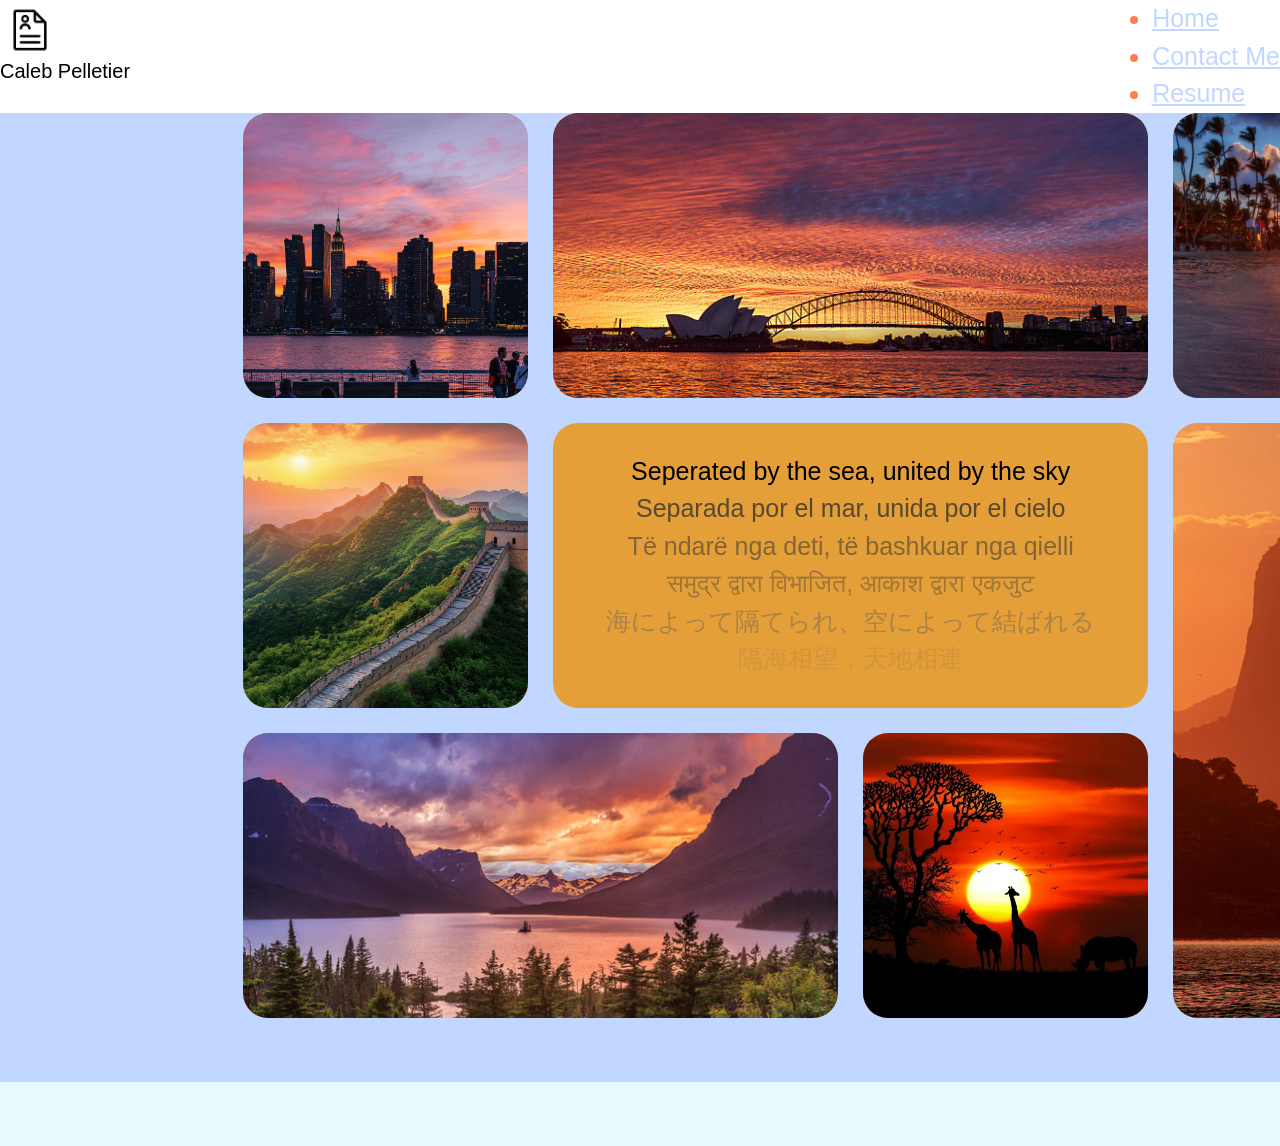
==== bento-grid.html @ ffbd6d36 "bento-grid" ====
<!DOCTYPE html>
<html lang="en">
<head>
    <meta charset="UTF-8">
    <meta name="viewport" content="width=device-width, initial-scale=1.0">
    <link rel="stylesheet" href="style.css" />
    <title>Document</title>

    <style>
        


    </style>
</head>
<body>
    <header id="front-header">
      <nav>
        <img src="resume-7.png" width="60px" height="60px" />
        <h2 id="name-header">Caleb Pelletier</h2>
      </nav>

      <nav>
        <ul id="main-list">
          <li><a href="index.html">Home</a></li>
          <li><a href="contact.html">Contact Me</a></li>
          <li><a href="resume.html">Resume</a></li>
        </ul>
      </nav>
    </header>

    <main class="page-wrapper">
        <section class="bento-grid">
            <div class="grid-item" style="grid-area: africa"><img class="bento-img" src="bento-grid-photos\africa_sunset.webp" alt="Image of a sunset in africa"></div>
            <div class="grid-item" style="grid-area: australia"><img class="bento-img" src="bento-grid-photos\australia_sunset.jpg" alt="Image of a sunset in australia"></div>
            <div class="grid-item" style="grid-area: brazil"><img class="bento-img" src="bento-grid-photos/brazil_sunset.jpeg" alt="Image of a sunset in brazil"></div>
            <div class="grid-item" style="grid-area: china"><img class="bento-img" src="bento-grid-photos\china_sunset.jpeg" alt="Image of a sunset in china"></div>
            <div class="grid-item" style="grid-area: hawaii"><img class="bento-img" src="bento-grid-photos\hawaii_sunset.jpg" alt="Image of a sunset in hawaii"></div>
            <div class="grid-item" style="grid-area: montana"><img class="bento-img" src="bento-grid-photos\montana_sunset.jpg" alt="Image of a sunset in montana"></div>
            <div class="grid-item" style="grid-area: new_york"><img class="bento-img" src="bento-grid-photos\New_york_sunset.jpg" alt="Image of a sunset in new york"></div>
            <div class="grid-item-empty" style="grid-area: empty;">Seperated by the sea, united by the sky
                <p style="color: rgba(46, 46, 46, 0.774);">Separada por el mar, unida por el cielo</p>
                <p style="color: rgba(53, 52, 52, 0.548);">Të ndarë nga deti, të bashkuar nga qielli</p>
                <p style="color: rgba(58, 58, 58, 0.397);">समुद्र द्वारा विभाजित, आकाश द्वारा एकजुट</p>
                <p style="color: rgba(94, 93, 93, 0.432);">海によって隔てられ、空によって結ばれる</p>
                <p style="color: rgba(92, 91, 91, 0.137);">隔海相望，天地相連</p>
            </div>
        </section>
    </main>
    
</body>
</html>
---- style.css ----
@import url(https://fonts.google.com/specimen/Google+Sans);

.banner-card {
  position: relative;
}

.banner-card img {
  max-width: 100%;
  height: auto;
}

.banner-text {
  position: absolute;
  top: 35%;
  color: coral;
  left: 43%;
}

.button-placement {
  position: absolute;
  left: 45%;
  top: 45%;
  color: coral;
  display:block;
  border-radius:20px;
}

header {
  background-color: #ffffff;
  position: fixed;
  top: 0;
}

html {
  font-size: 25px;
  box-sizing: border-box;
  background-color: #e7fbff;
}

*,
*::before *::after {
  box-sizing: inherit;
}

* {
  margin: 0;
}

body {
  min-height: 100vh;
  color: coral;
  font-size: 1rem;
  line-height: 1.5rem;
  font-family: "Franklin Gothic Medium", "Arial Narrow", Arial, sans-serif;
  -webkit-font-smoothing: antialiased;
}

input,
button,
textarea,
select {
  font: inherit;
}

p,
h1,
h2,
h3,
h4,
h5,
h6 {
  overflow-wrap: break-word;
}

h1,
h2,
h3,
h4,
h5,
h6 {
  color: rgb(0, 0, 0);
  font-family: "Franklin Gothic Medium", "Arial Narrow", Arial, sans-serif;
  text-wrap: balance;
}

#resume {
  font-size: 2.3 rem;
  font-weight: 500;
  line-height: 2rem;
  margin-left: 43%;
}

#contact-form {
  font-size: 2.3 rem;
  font-weight: 500;
  line-height: 2rem;
  margin-left: 44.2%;
}

#name-header {
  font-size: 20px;
  font-weight: 500;
  line-height: 0;
  margin-left: 0%;
}

#home-header{
  text-align: center;
}

#enter-contact {
  font-size: 19px;
  font-weight: 500;
  line-height: 3rem;
  margin-left: 40%;
}

h2 {
  font-size: 2rem;
  font-weight: 1000;
  line-height: 3.5rem;
  margin-bottom: 0.75rem;
}

h3 {
  font-size: 1.2rem;
  font-weight: 500;
  line-height: .5 rem;
  margin-bottom: 0.75rem;
}

.box-one {
  background-color: #ffffff;
  padding: 20px;
  border: 0 solid #c1d7ff;
}

h2 {
  height: 100%;
}

section{
  display:inline-block;
  width: 70%;
  padding: 5%;
  margin-left: 14%;
  margin-top: 5%;
  margin-bottom: 5%;
  background-color: #c1d7ff;
  box-sizing: border-box;
  border-radius: 25%;
}

a:link {
  color: #c1d7ff; 
}

#email-input {
  margin-bottom: 5% ; 
  width: 20rem;
}

#message-input {
  width: 42.6rem;
  height: 10rem;
}

#first-name-input::placeholder {
  color: coral;
}

#last-name-input::placeholder {
  color: coral;
}

#email-input::placeholder {
  color: #ff7f50;
}

#message-input::placeholder {
  color: coral;
}

#table-descriptions {
  font-size: 0.7rem;
  width: 25rem;
  height: 10rem;
}

#front-header {
  position: sticky;
  display: flex;
  justify-content: space-between;
  z-index: 1;
}

.card-img {
  width: 357px;
  height: 200px;
  object-fit: cover;
  border-radius: 10px;
}

.container {
  display: flex;
  max-width: 1150px;
  margin-left: 15%;
  column-gap: 50px;
  padding-top: 50px;
  margin-bottom: 30px;
}

.card {
  background-color: #bbe0e9;
  border-radius: 20px;
  box-shadow: 0 3px 3px rgba(0,0,0,0.15);
  padding: 20px 30px;
}

.heading {
  margin:10px 0 15px;

}

.description {
  margin-bottom: 20px;
  color: rgb(255, 140, 0);
}

.btn {
  border: none;
  border-radius: 1000px;
  color: white;
  font-size: 20px;
}

.btn:hover {
  background-color: #000000;
  color: rgb(0, 0, 0);
}

button {
  cursor: pointer;
}

.grid-item {
  background-color: #e49f38;
  border-radius: 25px;
}

.grid-item-empty {
  color: rgb(0, 0, 0);
  place-content: center;
  text-align: center;
  border-radius: 25px;
  background-color: #e49f38;
}

.page-wrapper {
  background-color: #c1d7ff;
}

.bento-grid {
  margin-top: -5%;
  display: grid;
  grid-template-columns: 285px 285px 285px 285px;
  grid-template-rows: 285px 285px 285px;
  gap: 1rem;
  grid-template-areas: 
  "new_york australia australia hawaii"
  "china empty empty brazil"
  "montana montana africa brazil";
}

.bento-img {
  width: 100%;
  height: 100%;
  object-fit: cover;
  display: block;
  border-radius: 25px;
}
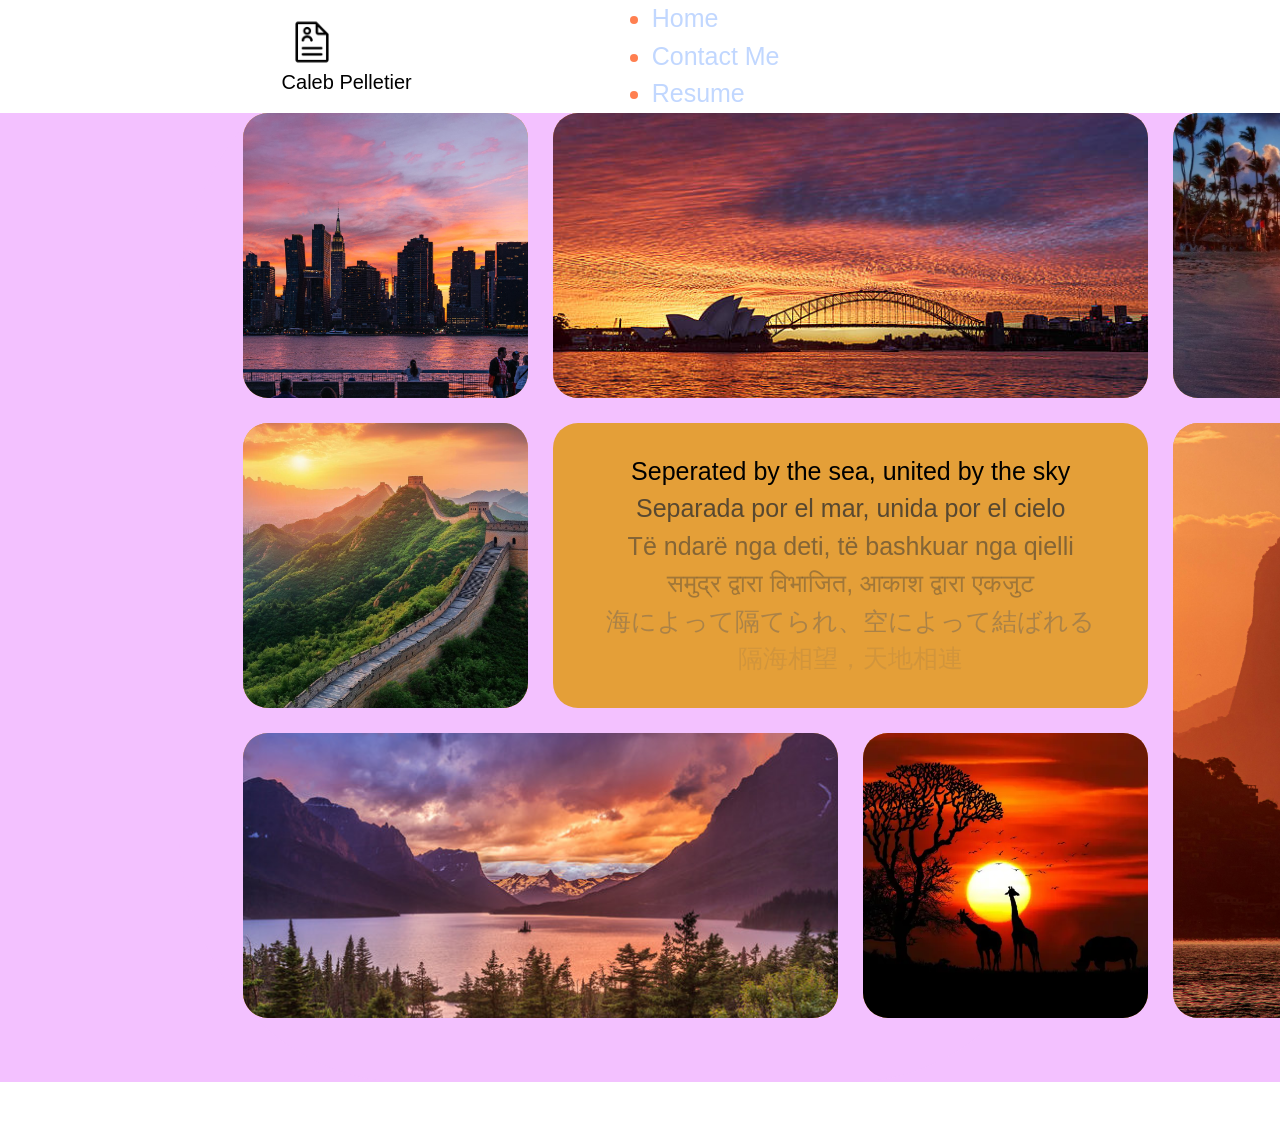
==== commit d513ddd0: "Testimonials" ====
--- a/bento-grid.html
+++ b/bento-grid.html
@@ -21,9 +21,9 @@
 
       <nav>
         <ul id="main-list">
-          <li><a href="index.html">Home</a></li>
-          <li><a href="contact.html">Contact Me</a></li>
-          <li><a href="resume.html">Resume</a></li>
+          <li><a href="index.html" role="button">Home</a></li>
+          <li><a href="contact.html" role="button">Contact Me</a></li>
+          <li><a href="resume.html" role="button">Resume</a></li>
         </ul>
       </nav>
     </header>
--- a/style.css
+++ b/style.css
@@ -1,281 +1,282 @@
 @import url(https://fonts.google.com/specimen/Google+Sans);
-
-.banner-card {
-  position: relative;
+@layer base {
+  .banner-card {
+    position: relative;
+  }
+
+  .banner-card img {
+    max-width: 100%;
+    height: auto;
+  }
+
+  .banner-text {
+    position: absolute;
+    top: 35%;
+    color: coral;
+    left: 43%;
+  }
+
+  .button-placement {
+    position: absolute;
+    left: 45%;
+    top: 45%;
+    color: coral;
+    display:block;
+    border-radius:20px;
+  }
 }
 
-.banner-card img {
-  max-width: 100%;
-  height: auto;
+@layer base{
+  header {
+    background-color: #ffffff;
+    position: fixed;
+    top: 0;
+  }
+
+  a {
+    text-decoration: none;
+  }
+
+  html {
+    font-size: 25px;
+    box-sizing: border-box;
+    background-color: #ffffff;
+  }
+
+  *,
+  *::before *::after {
+    box-sizing: inherit;
+  }
+
+  * {
+    margin: 0;
+  }
+
+  body {
+    min-height: 100vh;
+    color: coral;
+    font-size: 1rem;
+    line-height: 1.5rem;
+    font-family: "Franklin Gothic Medium", "Arial Narrow", Arial, sans-serif;
+    -webkit-font-smoothing: antialiased;
+  }
+
+  input,
+  button,
+  textarea,
+  select {
+    font: inherit;
+  }
+
+  p,
+  h1,
+  h2,
+  h3,
+  h4,
+  h5,
+  h6 {
+    overflow-wrap: break-word;
+  }
+
+  h1,
+  h2,
+  h3,
+  h4,
+  h5,
+  h6 {
+    color: rgb(0, 0, 0);
+    font-family: "Franklin Gothic Medium", "Arial Narrow", Arial, sans-serif;
+    text-wrap: balance;
+  }
+  
+  h2 {
+    font-size: 2rem;
+    font-weight: 1000;
+    line-height: 3.5rem;
+    margin-bottom: 0.75rem;
+    height: 100%;
+  }
+
+  h3 {
+    font-size: 1.2rem;
+    font-weight: 500;
+    line-height: .5 rem;
+    margin-bottom: 0.75rem;
+  }
+
+  h1 {
+    font-size: 50px;
+  }
+
+  section{
+    display:inline-block;
+    width: 70%;
+    padding: 5%;
+    margin-left: 14%;
+    margin-top: 5%;
+    margin-bottom: 5%;
+    background-color: #c1d7ff;
+    box-sizing: border-box;
+    border-radius: 25%;
+  }
+
+  a:link {
+    color: #c1d7ff; 
+  }
 }
-
-.banner-text {
-  position: absolute;
-  top: 35%;
-  color: coral;
-  left: 43%;
-}
-
-.button-placement {
-  position: absolute;
-  left: 45%;
-  top: 45%;
-  color: coral;
-  display:block;
-  border-radius:20px;
-}
-
-header {
-  background-color: #ffffff;
-  position: fixed;
-  top: 0;
-}
-
-html {
-  font-size: 25px;
-  box-sizing: border-box;
-  background-color: #e7fbff;
-}
-
-*,
-*::before *::after {
-  box-sizing: inherit;
-}
-
-* {
-  margin: 0;
-}
-
-body {
-  min-height: 100vh;
-  color: coral;
-  font-size: 1rem;
-  line-height: 1.5rem;
-  font-family: "Franklin Gothic Medium", "Arial Narrow", Arial, sans-serif;
-  -webkit-font-smoothing: antialiased;
-}
-
-input,
-button,
-textarea,
-select {
-  font: inherit;
-}
-
-p,
-h1,
-h2,
-h3,
-h4,
-h5,
-h6 {
-  overflow-wrap: break-word;
-}
-
-h1,
-h2,
-h3,
-h4,
-h5,
-h6 {
-  color: rgb(0, 0, 0);
-  font-family: "Franklin Gothic Medium", "Arial Narrow", Arial, sans-serif;
-  text-wrap: balance;
-}
-
-#resume {
-  font-size: 2.3 rem;
-  font-weight: 500;
-  line-height: 2rem;
-  margin-left: 43%;
-}
-
-#contact-form {
-  font-size: 2.3 rem;
-  font-weight: 500;
-  line-height: 2rem;
-  margin-left: 44.2%;
-}
-
-#name-header {
-  font-size: 20px;
-  font-weight: 500;
-  line-height: 0;
-  margin-left: 0%;
-}
-
-#home-header{
-  text-align: center;
-}
-
-#enter-contact {
-  font-size: 19px;
-  font-weight: 500;
-  line-height: 3rem;
-  margin-left: 40%;
-}
-
-h2 {
-  font-size: 2rem;
-  font-weight: 1000;
-  line-height: 3.5rem;
-  margin-bottom: 0.75rem;
-}
-
-h3 {
-  font-size: 1.2rem;
-  font-weight: 500;
-  line-height: .5 rem;
-  margin-bottom: 0.75rem;
-}
-
-.box-one {
-  background-color: #ffffff;
-  padding: 20px;
-  border: 0 solid #c1d7ff;
-}
-
-h2 {
-  height: 100%;
-}
-
-section{
-  display:inline-block;
-  width: 70%;
-  padding: 5%;
-  margin-left: 14%;
-  margin-top: 5%;
-  margin-bottom: 5%;
-  background-color: #c1d7ff;
-  box-sizing: border-box;
-  border-radius: 25%;
-}
-
-a:link {
-  color: #c1d7ff; 
-}
-
-#email-input {
-  margin-bottom: 5% ; 
-  width: 20rem;
-}
-
-#message-input {
-  width: 42.6rem;
-  height: 10rem;
-}
-
-#first-name-input::placeholder {
-  color: coral;
-}
-
-#last-name-input::placeholder {
-  color: coral;
-}
-
-#email-input::placeholder {
-  color: #ff7f50;
-}
-
-#message-input::placeholder {
-  color: coral;
-}
-
-#table-descriptions {
-  font-size: 0.7rem;
-  width: 25rem;
-  height: 10rem;
-}
-
-#front-header {
-  position: sticky;
-  display: flex;
-  justify-content: space-between;
-  z-index: 1;
-}
-
-.card-img {
-  width: 357px;
-  height: 200px;
-  object-fit: cover;
-  border-radius: 10px;
-}
-
-.container {
-  display: flex;
-  max-width: 1150px;
-  margin-left: 15%;
-  column-gap: 50px;
-  padding-top: 50px;
-  margin-bottom: 30px;
-}
-
-.card {
-  background-color: #bbe0e9;
-  border-radius: 20px;
-  box-shadow: 0 3px 3px rgba(0,0,0,0.15);
-  padding: 20px 30px;
-}
-
-.heading {
-  margin:10px 0 15px;
-
-}
-
-.description {
-  margin-bottom: 20px;
-  color: rgb(255, 140, 0);
-}
-
-.btn {
-  border: none;
-  border-radius: 1000px;
-  color: white;
-  font-size: 20px;
-}
-
-.btn:hover {
-  background-color: #000000;
-  color: rgb(0, 0, 0);
-}
-
-button {
-  cursor: pointer;
-}
-
-.grid-item {
-  background-color: #e49f38;
-  border-radius: 25px;
-}
-
-.grid-item-empty {
-  color: rgb(0, 0, 0);
-  place-content: center;
-  text-align: center;
-  border-radius: 25px;
-  background-color: #e49f38;
-}
-
-.page-wrapper {
-  background-color: #c1d7ff;
-}
-
-.bento-grid {
-  margin-top: -5%;
-  display: grid;
-  grid-template-columns: 285px 285px 285px 285px;
-  grid-template-rows: 285px 285px 285px;
-  gap: 1rem;
-  grid-template-areas: 
-  "new_york australia australia hawaii"
-  "china empty empty brazil"
-  "montana montana africa brazil";
-}
-
-.bento-img {
-  width: 100%;
-  height: 100%;
-  object-fit: cover;
-  display: block;
-  border-radius: 25px;
-}
+  button {
+    cursor: pointer;
+  }  
+
+  #resume {
+    font-size: 2.3 rem;
+    font-weight: 500;
+    line-height: 2rem;
+    margin-left: 43%;
+  }
+
+  #contact-form {
+    font-size: 2.3 rem;
+    font-weight: 500;
+    line-height: 2rem;
+    margin-left: 44.2%;
+  }
+
+  #name-header {
+    font-size: 20px;
+    font-weight: 500;
+    line-height: 0;
+    margin-left: 0%;
+  }
+
+  #home-header{
+    text-align: center;
+  }
+
+  #enter-contact {
+    font-size: 19px;
+    font-weight: 500;
+    line-height: 3rem;
+    margin-left: 40%;
+  }
+
+  .box-one {
+    background-color: #ffffff;
+    padding: 20px;
+    border: 0 solid #c1d7ff;
+  }
+
+  #email-input {
+    margin-bottom: 5% ; 
+    width: 20rem;
+  }
+
+  #message-input {
+    width: 42.6rem;
+    height: 10rem;
+  }
+
+  #first-name-input::placeholder {
+    color: coral;
+  }
+
+  #last-name-input::placeholder {
+    color: coral;
+  }
+
+  #email-input::placeholder {
+    color: #ff7f50;
+  }
+
+  #message-input::placeholder {
+    color: coral;
+  }
+
+  #table-descriptions {
+    font-size: 0.7rem;
+    width: 25rem;
+    height: 10rem;
+  }
+
+  #front-header {
+    position: sticky;
+    display: flex;
+    justify-content: flex-start;
+    align-items: center;
+    z-index: 1;
+    gap: 200px;
+    padding-left: 22%;
+  }
+
+  .card-img {
+    width: 357px;
+    height: 200px;
+    object-fit: cover;
+    border-radius: 10px;
+  }
+
+  .card {
+    background-color: #bbe0e9;
+    border-radius: 20px;
+    box-shadow: 0 3px 3px rgba(0,0,0,0.15);
+    padding: 20px 30px;
+  }
+
+  .heading {
+    margin:10px 0 15px;
+  }
+
+  .description {
+    margin-bottom: 20px;
+    color: rgb(255, 140, 0);
+  }
+
+  .btn {
+    border: none;
+    border-radius: 1000px;
+    color: white;
+    font-size: 20px;
+  }
+
+  .btn:hover {
+    background-color: #000000;
+    color: rgb(0, 0, 0);
+  }
+
+  .grid-item {
+    background-color: #e49f38;
+    border-radius: 25px;
+  }
+
+  .grid-item-empty {
+    color: rgb(0, 0, 0);
+    place-content: center;
+    text-align: center;
+    border-radius: 25px;
+    background-color: #e49f38;
+  }
+
+  .page-wrapper {
+    background-color: #f3c1ff;
+  }
+
+  .bento-grid {
+    background-color: #f3c1ff;
+    margin-top: -5%;
+    display: grid;
+    grid-template-columns: 285px 285px 285px 285px;
+    grid-template-rows: 285px 285px 285px;
+    gap: 1rem;
+    grid-template-areas: 
+    "new_york australia australia hawaii"
+    "china empty empty brazil"
+    "montana montana africa brazil";
+  }
+
+  .bento-img {
+    width: 100%;
+    height: 100%;
+    object-fit: cover;
+    display: block;
+    border-radius: 25px;
+  }
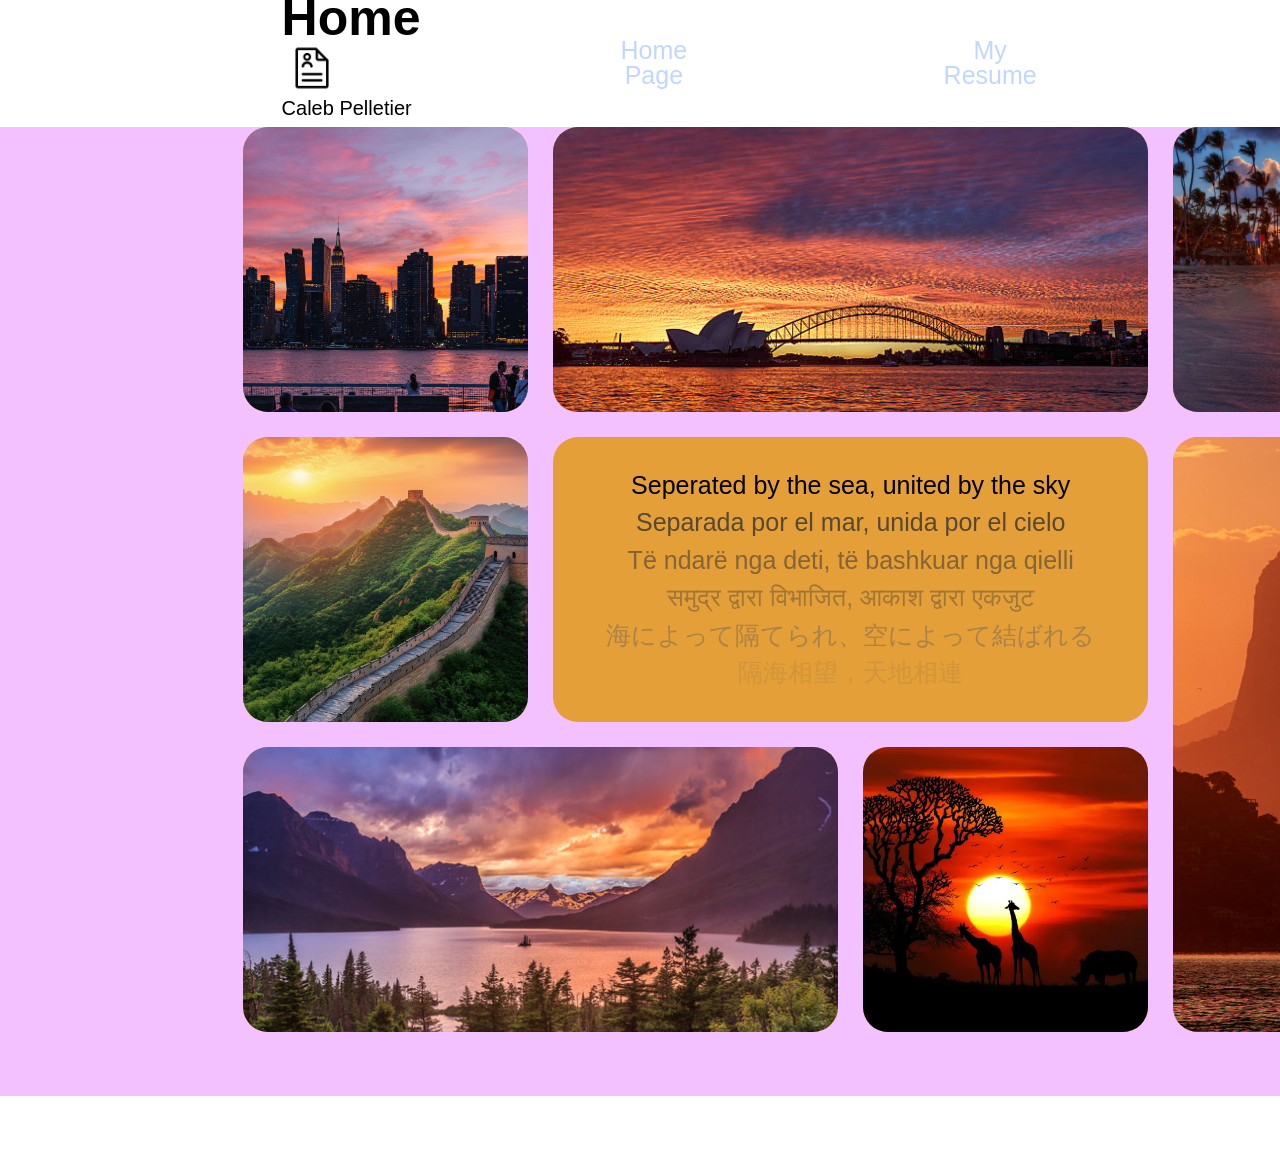
==== commit d6989650: "Accesability" ====
--- a/bento-grid.html
+++ b/bento-grid.html
@@ -1,34 +1,30 @@
 <!DOCTYPE html>
 <html lang="en">
-<head>
-    <meta charset="UTF-8">
-    <meta name="viewport" content="width=device-width, initial-scale=1.0">
-    <link rel="stylesheet" href="style.css" />
-    <title>Document</title>
+  <head>
+      <meta charset="UTF-8">
+      <meta name="viewport" content="width=device-width, initial-scale=1.0">
+      <link rel="stylesheet" href="style.css" />
+      <title>Document</title>
+  </head>
+  <body>
+    <a href="#main-content-bento" class="skip-link">Skip to main content</a>
+      <header id="front-header">
+        <nav>
+          <h1 id="home-header">Home</h1>
+          <img src="resume-7.png" width="60px" height="60px" />
+          <h2 id="name-header">Caleb Pelletier</h2>
+        </nav>
+        <nav aria-label="Primary navigation">
+          <ul class="header-row">
+            <li><a href="index.html">Home Page</a></li>
+            <li><a href="resume.html">My Resume</a></li>
+            <li><a href="contact.html">Contact Me</a></li>
+            <li><a href="bento-grid.html" aria-current="page">Bento Grid</a></li>
+          </ul>
+        </nav>
+      </header>
 
-    <style>
-        
-
-
-    </style>
-</head>
-<body>
-    <header id="front-header">
-      <nav>
-        <img src="resume-7.png" width="60px" height="60px" />
-        <h2 id="name-header">Caleb Pelletier</h2>
-      </nav>
-
-      <nav>
-        <ul id="main-list">
-          <li><a href="index.html" role="button">Home</a></li>
-          <li><a href="contact.html" role="button">Contact Me</a></li>
-          <li><a href="resume.html" role="button">Resume</a></li>
-        </ul>
-      </nav>
-    </header>
-
-    <main class="page-wrapper">
+    <main class="page-wrapper" id="main-content-bento">
         <section class="bento-grid">
             <div class="grid-item" style="grid-area: africa"><img class="bento-img" src="bento-grid-photos\africa_sunset.webp" alt="Image of a sunset in africa"></div>
             <div class="grid-item" style="grid-area: australia"><img class="bento-img" src="bento-grid-photos\australia_sunset.jpg" alt="Image of a sunset in australia"></div>
--- a/style.css
+++ b/style.css
@@ -1,4 +1,16 @@
 @import url(https://fonts.google.com/specimen/Google+Sans);
+
+@media (prefers-reduced-motion: reduce) {
+  * {
+    animation-duration: 0.01ms !important;
+    animation-iteration-count: 1 !important;
+    animation-delay: 0.01ms !important;
+    transition-duration: 0.01ms !important;
+    transition-delay: 0.01ms !important;
+    scroll-behavior: auto !important;
+  }
+}
+
 @layer base {
   .banner-card {
     position: relative;
@@ -41,6 +53,7 @@
     font-size: 25px;
     box-sizing: border-box;
     background-color: #ffffff;
+    scroll-behavior: smooth;
   }
 
   *,
@@ -123,6 +136,7 @@
   a:link {
     color: #c1d7ff; 
   }
+  
 }
   button {
     cursor: pointer;
@@ -279,4 +293,33 @@
     object-fit: cover;
     display: block;
     border-radius: 25px;
-  }+  }
+
+ .skip-link {
+  position: absolute;
+  z-index: 5;
+  margin-left: -999rem;
+  padding: 0.5rem 1.5rem;
+  background: #a9d9f8; 
+  border-radius: 0 0 0.25rem 0.25rem;
+  }
+
+ .skip-link:focus {
+  margin-left: 0.5rem;
+  top:0;
+  left: 0;
+  }
+
+  .header-row {
+    display: flex;
+    gap: 50%;
+    list-style-type: none;
+    padding: 0%;
+    text-align: center;
+    line-height: 1;
+  }
+
+  nav a[aria-current="page"] {
+  color: #58b3c4;
+}
+
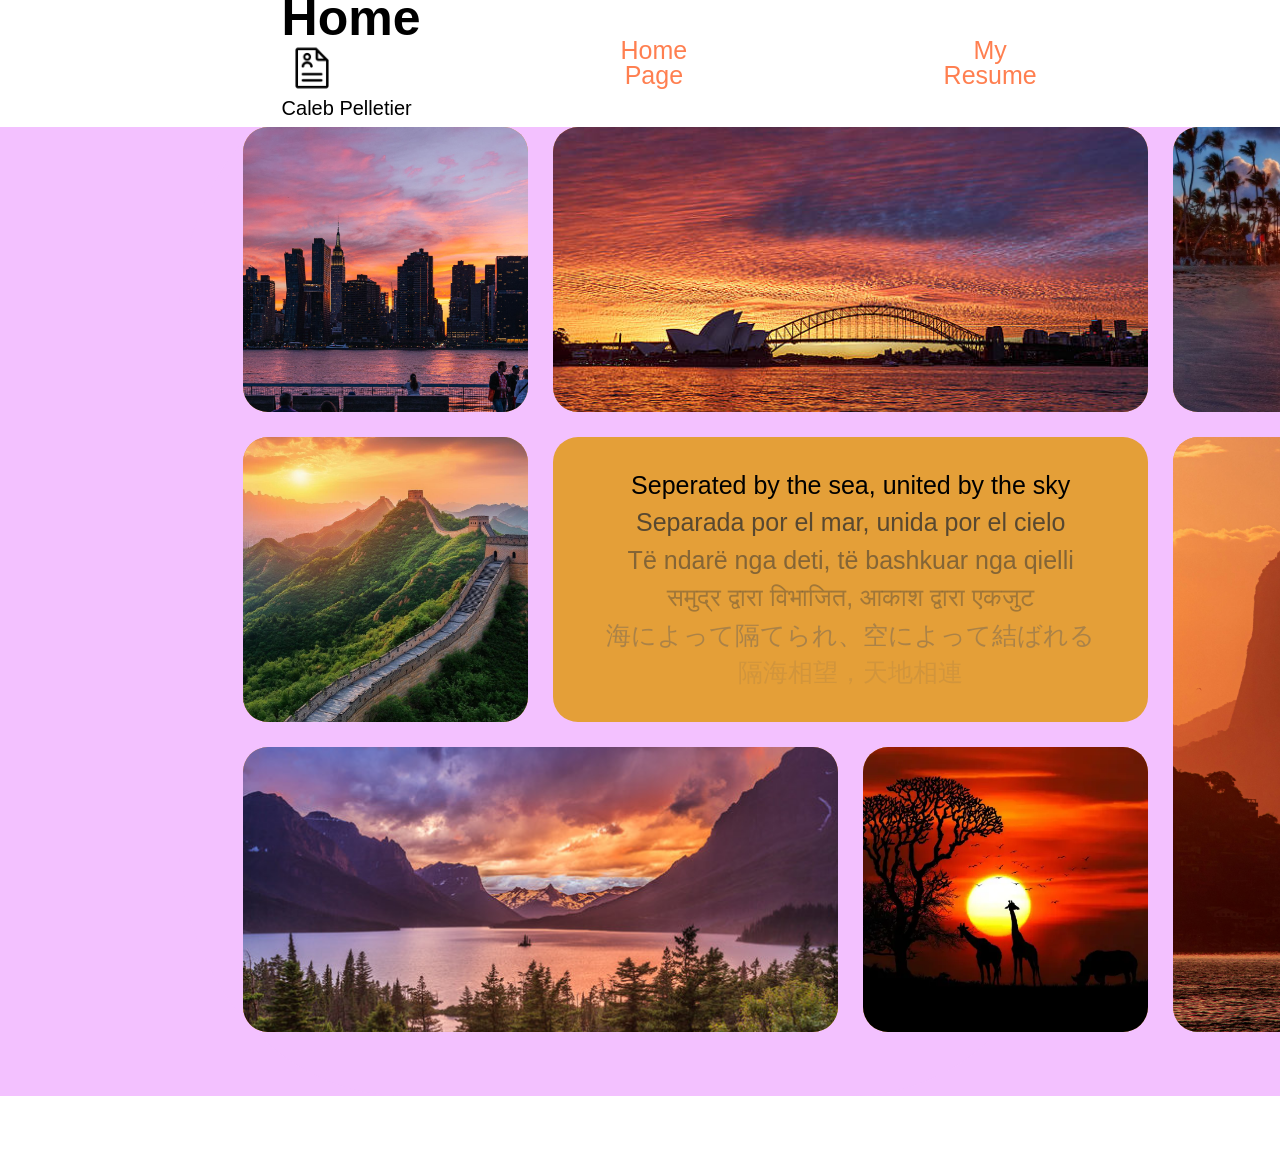
==== commit 8bd14113: "added alt attributes" ====
--- a/bento-grid.html
+++ b/bento-grid.html
@@ -9,9 +9,9 @@
   <body>
     <a href="#main-content-bento" class="skip-link">Skip to main content</a>
       <header id="front-header">
-        <nav>
+        <nav aria-label="Logo navigation">
           <h1 id="home-header">Home</h1>
-          <img src="resume-7.png" width="60px" height="60px" />
+          <img src="resume-7.png" alt="Resume logo" width="60px" height="60px" />
           <h2 id="name-header">Caleb Pelletier</h2>
         </nav>
         <nav aria-label="Primary navigation">
--- a/style.css
+++ b/style.css
@@ -134,7 +134,7 @@
   }
 
   a:link {
-    color: #c1d7ff; 
+    color: coral; 
   }
   
 }
@@ -321,5 +321,6 @@
 
   nav a[aria-current="page"] {
   color: #58b3c4;
+  text-decoration: underline;
 }
 
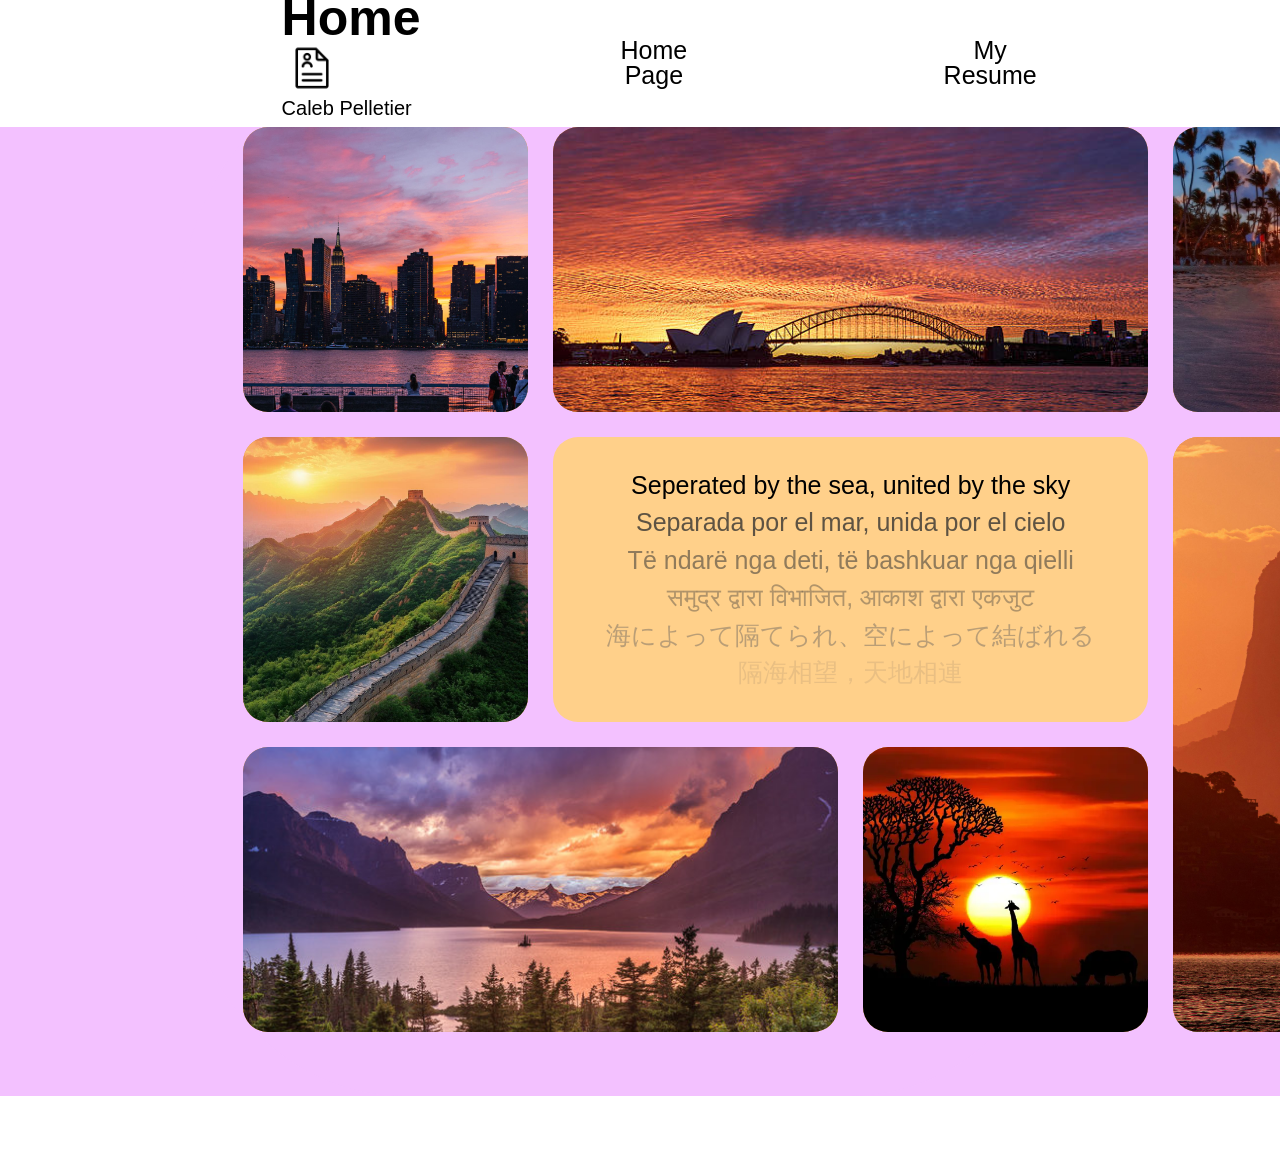
==== commit e5e3e2b8: "week 9" ====
--- a/bento-grid.html
+++ b/bento-grid.html
@@ -16,9 +16,9 @@
         </nav>
         <nav aria-label="Primary navigation">
           <ul class="header-row">
-            <li><a href="index.html">Home Page</a></li>
-            <li><a href="resume.html">My Resume</a></li>
-            <li><a href="contact.html">Contact Me</a></li>
+            <li><a href="index.html" style="color: black">Home Page</a></li>
+            <li><a href="resume.html" style="color: black">My Resume</a></li>
+            <li><a href="contact.html" style="color: black">Contact Me</a></li>
             <li><a href="bento-grid.html" aria-current="page">Bento Grid</a></li>
           </ul>
         </nav>
--- a/style.css
+++ b/style.css
@@ -24,15 +24,15 @@
   .banner-text {
     position: absolute;
     top: 35%;
-    color: coral;
-    left: 43%;
+    color: #FFD08A;
+    left: 41%;
   }
 
   .button-placement {
     position: absolute;
     left: 45%;
     top: 45%;
-    color: coral;
+    color: #FFD08A;
     display:block;
     border-radius:20px;
   }
@@ -67,7 +67,7 @@
 
   body {
     min-height: 100vh;
-    color: coral;
+    color: #FFD08A;
     font-size: 1rem;
     line-height: 1.5rem;
     font-family: "Franklin Gothic Medium", "Arial Narrow", Arial, sans-serif;
@@ -128,13 +128,13 @@
     margin-left: 14%;
     margin-top: 5%;
     margin-bottom: 5%;
-    background-color: #c1d7ff;
+    background-color: #36383b;
     box-sizing: border-box;
     border-radius: 25%;
   }
 
   a:link {
-    color: coral; 
+    color: #FFD08A; 
   }
   
 }
@@ -191,19 +191,19 @@
   }
 
   #first-name-input::placeholder {
-    color: coral;
+    color: #FFD08A;
   }
 
   #last-name-input::placeholder {
-    color: coral;
+    color: #FFD08A;
   }
 
   #email-input::placeholder {
-    color: #ff7f50;
+    color: #FFD08A;
   }
 
   #message-input::placeholder {
-    color: coral;
+    color: #FFD08A;
   }
 
   #table-descriptions {
@@ -230,7 +230,7 @@
   }
 
   .card {
-    background-color: #bbe0e9;
+    background-color: #3f4041;
     border-radius: 20px;
     box-shadow: 0 3px 3px rgba(0,0,0,0.15);
     padding: 20px 30px;
@@ -242,19 +242,19 @@
 
   .description {
     margin-bottom: 20px;
-    color: rgb(255, 140, 0);
+    color: #FFD08A;
   }
 
   .btn {
     border: none;
     border-radius: 1000px;
-    color: white;
+    color: rgb(0, 0, 0);
     font-size: 20px;
   }
 
   .btn:hover {
     background-color: #000000;
-    color: rgb(0, 0, 0);
+    color: rgb(255, 255, 255);
   }
 
   .grid-item {
@@ -267,7 +267,7 @@
     place-content: center;
     text-align: center;
     border-radius: 25px;
-    background-color: #e49f38;
+    background-color: #FFD08A;
   }
 
   .page-wrapper {
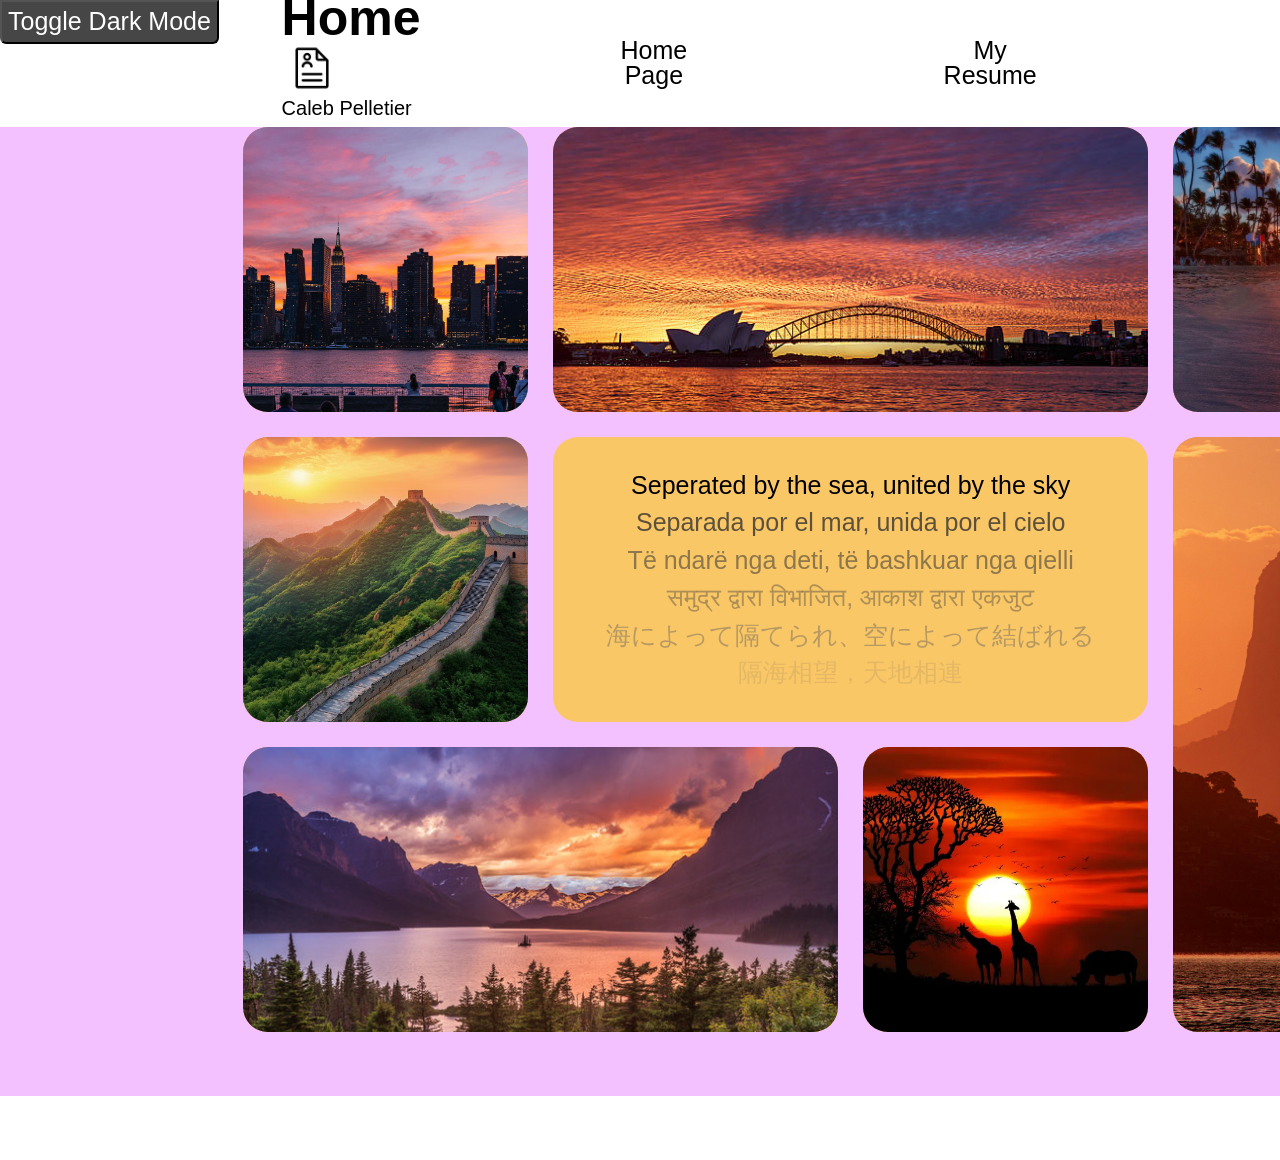
==== commit 922ab3fa: "added dark mode" ====
--- a/bento-grid.html
+++ b/bento-grid.html
@@ -5,20 +5,22 @@
       <meta name="viewport" content="width=device-width, initial-scale=1.0">
       <link rel="stylesheet" href="style.css" />
       <title>Document</title>
+      <script src="./scripts/theme.js" defer></script>
   </head>
   <body>
     <a href="#main-content-bento" class="skip-link">Skip to main content</a>
+    <button type="button" id="theme-toggle">Toggle Dark Mode</button>
       <header id="front-header">
         <nav aria-label="Logo navigation">
-          <h1 id="home-header">Home</h1>
+          <h1 id="home-header" style="color: var(--text)">Home</h1>
           <img src="resume-7.png" alt="Resume logo" width="60px" height="60px" />
-          <h2 id="name-header">Caleb Pelletier</h2>
+          <h2 id="name-header" style="color: var(--text)">Caleb Pelletier</h2>
         </nav>
         <nav aria-label="Primary navigation">
           <ul class="header-row">
-            <li><a href="index.html" style="color: black">Home Page</a></li>
-            <li><a href="resume.html" style="color: black">My Resume</a></li>
-            <li><a href="contact.html" style="color: black">Contact Me</a></li>
+            <li><a href="index.html" style="color: var(--text)">Home Page</a></li>
+            <li><a href="resume.html" style="color: var(--text)">My Resume</a></li>
+            <li><a href="contact.html" style="color: var(--text)">Contact Me</a></li>
             <li><a href="bento-grid.html" aria-current="page">Bento Grid</a></li>
           </ul>
         </nav>
--- a/style.css
+++ b/style.css
@@ -11,6 +11,27 @@
   }
 }
 
+:root {
+    --bg: white;
+    --text: black;
+    --orange: white;
+    --bottom_cards: rgb(112, 112, 112);
+    --resume_cards: rgb(112, 112, 112);
+}
+
+body {
+    background: var(--bg);
+    color: var(--text);
+}
+
+body.dark {
+    --bg: #2e1515;
+    --text: rgb(170, 170, 170);
+    --orange: rgb(255, 255, 255);
+    --bottom_cards: rgb(104, 104, 104);
+    --resume_cards: #3f2323;
+}
+
 @layer base {
   .banner-card {
     position: relative;
@@ -24,7 +45,7 @@
   .banner-text {
     position: absolute;
     top: 35%;
-    color: #FFD08A;
+    color: var(--orange);
     left: 41%;
   }
 
@@ -32,7 +53,7 @@
     position: absolute;
     left: 45%;
     top: 45%;
-    color: #FFD08A;
+    color: var(--orange);
     display:block;
     border-radius:20px;
   }
@@ -40,7 +61,7 @@
 
 @layer base{
   header {
-    background-color: #ffffff;
+    background-color: var(--bg);
     position: fixed;
     top: 0;
   }
@@ -52,7 +73,7 @@
   html {
     font-size: 25px;
     box-sizing: border-box;
-    background-color: #ffffff;
+    background-color: var(--bg);
     scroll-behavior: smooth;
   }
 
@@ -67,7 +88,7 @@
 
   body {
     min-height: 100vh;
-    color: #FFD08A;
+    color: var(--orange);
     font-size: 1rem;
     line-height: 1.5rem;
     font-family: "Franklin Gothic Medium", "Arial Narrow", Arial, sans-serif;
@@ -97,7 +118,7 @@
   h4,
   h5,
   h6 {
-    color: rgb(0, 0, 0);
+    color: var(--bg);;
     font-family: "Franklin Gothic Medium", "Arial Narrow", Arial, sans-serif;
     text-wrap: balance;
   }
@@ -128,13 +149,13 @@
     margin-left: 14%;
     margin-top: 5%;
     margin-bottom: 5%;
-    background-color: #36383b;
+    background-color: var(--resume_cards);
     box-sizing: border-box;
     border-radius: 25%;
   }
 
   a:link {
-    color: #FFD08A; 
+    color: var(--orange); 
   }
   
 }
@@ -175,7 +196,7 @@
   }
 
   .box-one {
-    background-color: #ffffff;
+    background-color: var(--bg);
     padding: 20px;
     border: 0 solid #c1d7ff;
   }
@@ -191,19 +212,19 @@
   }
 
   #first-name-input::placeholder {
-    color: #FFD08A;
+    color: rgb(158, 158, 158);
   }
 
   #last-name-input::placeholder {
-    color: #FFD08A;
+    color: rgb(158, 158, 158);
   }
 
   #email-input::placeholder {
-    color: #FFD08A;
+    color: rgb(158, 158, 158);
   }
 
   #message-input::placeholder {
-    color: #FFD08A;
+    color: rgb(158, 158, 158);
   }
 
   #table-descriptions {
@@ -230,7 +251,7 @@
   }
 
   .card {
-    background-color: #3f4041;
+    background-color: var(--bottom_cards);
     border-radius: 20px;
     box-shadow: 0 3px 3px rgba(0,0,0,0.15);
     padding: 20px 30px;
@@ -242,19 +263,19 @@
 
   .description {
     margin-bottom: 20px;
-    color: #FFD08A;
+    color: var(--orange);
   }
 
   .btn {
     border: none;
     border-radius: 1000px;
-    color: rgb(0, 0, 0);
+    color: var(--bg);;
     font-size: 20px;
   }
 
   .btn:hover {
-    background-color: #000000;
-    color: rgb(255, 255, 255);
+    background-color: var(--bg);;
+    color: var(--bg);
   }
 
   .grid-item {
@@ -263,11 +284,11 @@
   }
 
   .grid-item-empty {
-    color: rgb(0, 0, 0);
+    color: rgb(0, 0, 0);;
     place-content: center;
     text-align: center;
     border-radius: 25px;
-    background-color: #FFD08A;
+    background-color: rgb(250, 199, 103);
   }
 
   .page-wrapper {
@@ -324,3 +345,11 @@
   text-decoration: underline;
 }
 
+  #theme-toggle {
+    position: fixed;
+    z-index: 10;
+    color: var(--orange);
+    background-color: #464646;
+    border-radius: 0 0 0.25rem 0.25rem;
+  }
+
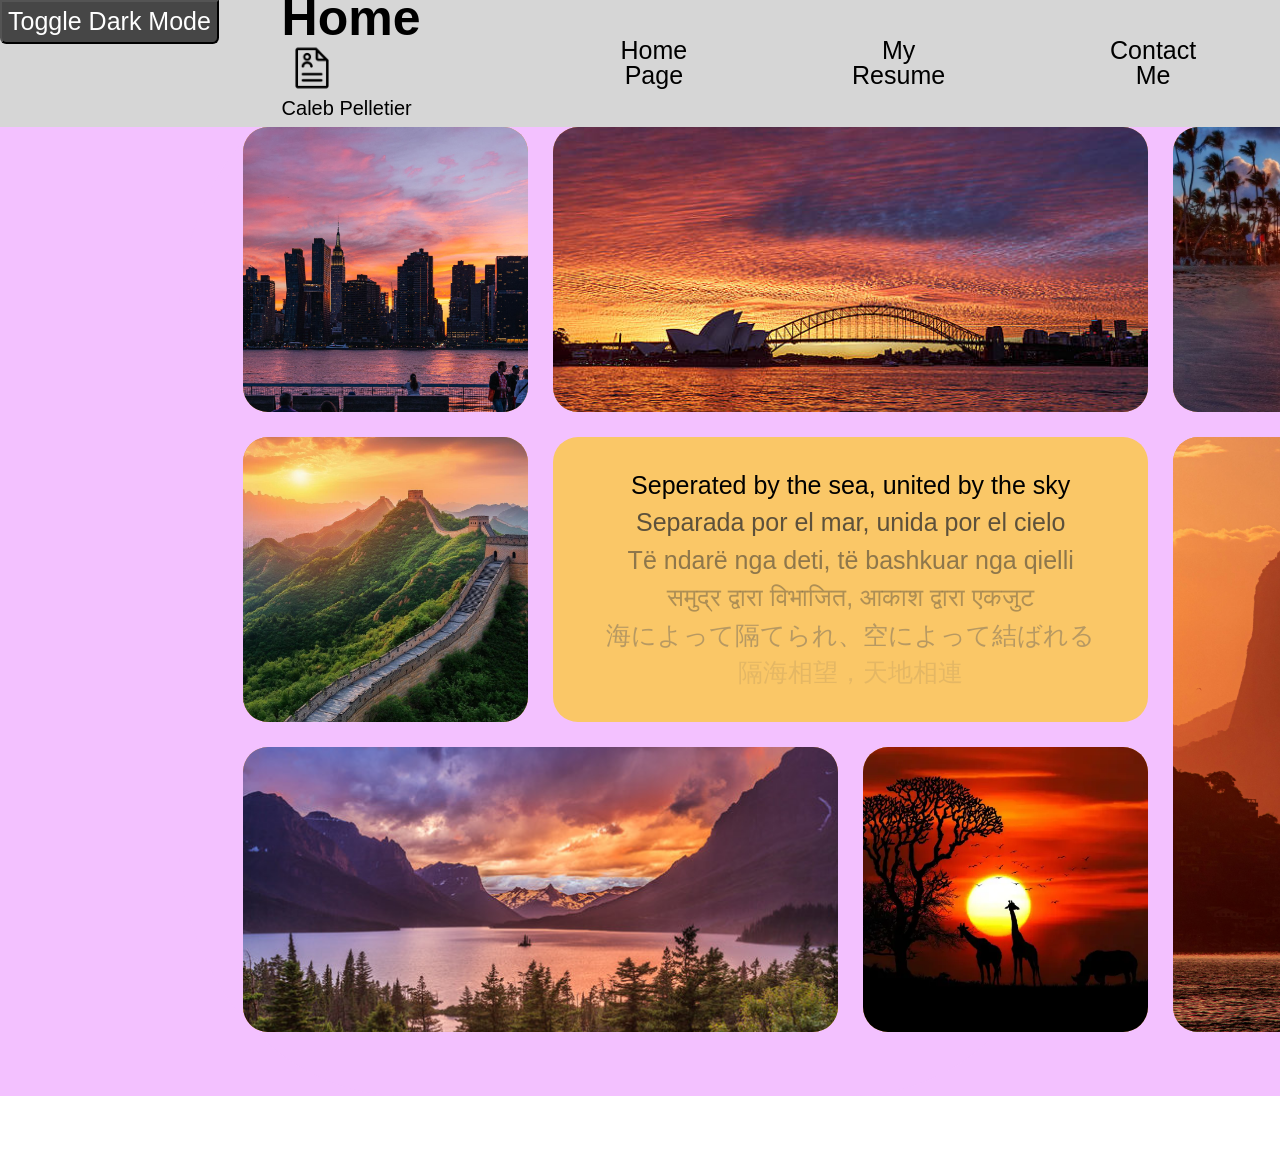
==== commit 939d5135: "weather api" ====
--- a/bento-grid.html
+++ b/bento-grid.html
@@ -22,6 +22,7 @@
             <li><a href="resume.html" style="color: var(--text)">My Resume</a></li>
             <li><a href="contact.html" style="color: var(--text)">Contact Me</a></li>
             <li><a href="bento-grid.html" aria-current="page">Bento Grid</a></li>
+            <li><a href="weather.html" style="color: var(--text)">Check Weather</a></li>
           </ul>
         </nav>
       </header>
--- a/style.css
+++ b/style.css
@@ -17,6 +17,7 @@
     --orange: white;
     --bottom_cards: rgb(112, 112, 112);
     --resume_cards: rgb(112, 112, 112);
+    --header: #d6d6d6;
 }
 
 body {
@@ -25,11 +26,12 @@
 }
 
 body.dark {
-    --bg: #2e1515;
+    --bg: #582828;
     --text: rgb(170, 170, 170);
     --orange: rgb(255, 255, 255);
     --bottom_cards: rgb(104, 104, 104);
-    --resume_cards: #3f2323;
+    --resume_cards: #582828;
+    --header: #381919;
 }
 
 @layer base {
@@ -61,7 +63,7 @@
 
 @layer base{
   header {
-    background-color: var(--bg);
+    background-color: var(--header);
     position: fixed;
     top: 0;
   }
@@ -333,7 +335,7 @@
 
   .header-row {
     display: flex;
-    gap: 50%;
+    gap: 25%;
     list-style-type: none;
     padding: 0%;
     text-align: center;
@@ -353,3 +355,12 @@
     border-radius: 0 0 0.25rem 0.25rem;
   }
 
+  .temp {
+    line-height: 1;
+    font-size: 7rem;
+  }
+
+  .forecast {
+    font-size: 2rem;
+    margin-left: 1rem;
+  }
